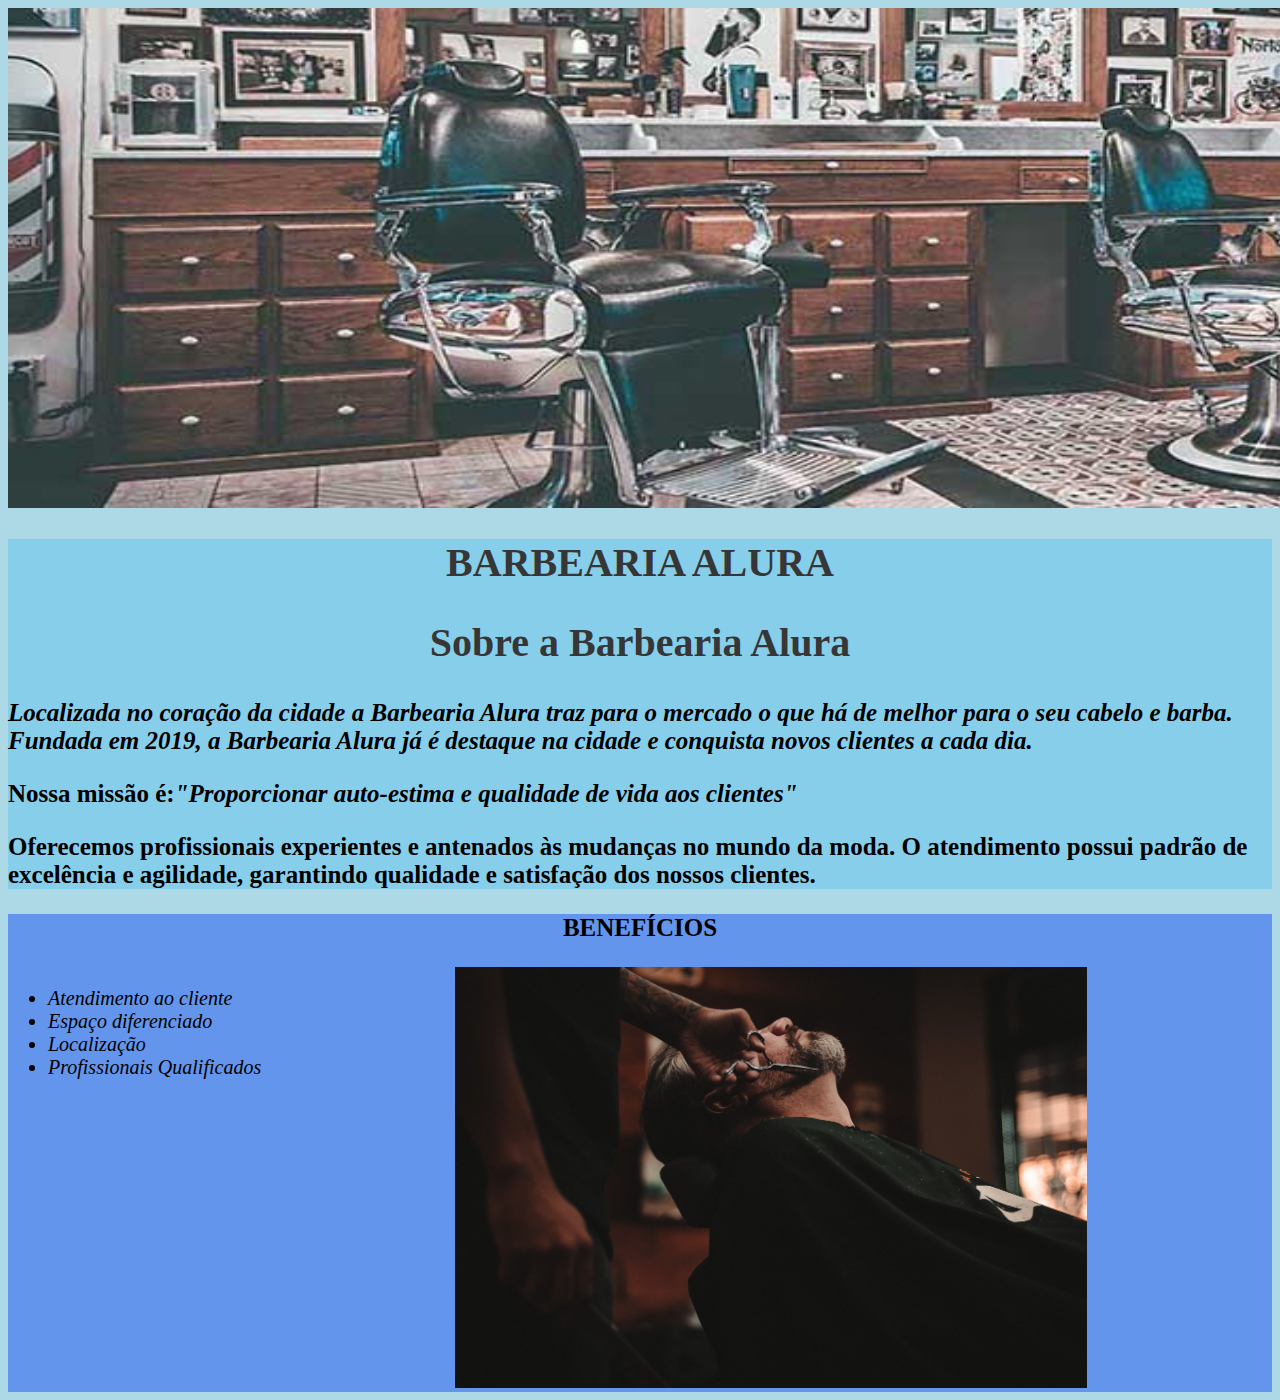
==== atividade.html @ 46fae3fb "Add files via upload" ====
<!DOCTYPE html>
<html>
<head>
	<title>Barbearia Alura</title>
	<link rel="stylesheet" type="text/css" href="atividade.css">
</head>
<body>

<center><img src="banner.jpg" width="1700" height="500"></center>
<div class="principal">


<h1 class="titulo-principal">BARBEARIA ALURA</h1>

<h2 class="titulo-secundario">Sobre a Barbearia Alura</h2>


<p id="nada"><strong>Localizada no coração da cidade a Barbearia Alura traz para o mercado o que há de melhor para o seu cabelo e barba. Fundada em 2019, a Barbearia Alura já é destaque na cidade e conquista novos clientes a cada dia.</strong></p>

<p id="nada2"><strong>Nossa missão é:<em>"Proporcionar auto-estima e qualidade de vida aos clientes"</em></strong></p>

<p id="nada3"><strong>Oferecemos profissionais experientes e antenados às mudanças no mundo da moda. O atendimento possui padrão de excelência e agilidade, garantindo qualidade e satisfação dos nossos
	 clientes.</strong></p>
</div>


<div class="beneficios">
	<h3 class="titulo3">BENEFÍCIOS</h3>
	<ul>
		<li class="itens">Atendimento ao cliente</li>
		<li class="itens">Espaço diferenciado</li>
		<li class="itens">Localização</li>
		<li class="itens">Profissionais Qualificados</li>
	</ul>
	<img src="beneficios.jpg" id="beneficios2"


</div>
</body>
</html>
---- atividade.css ----
body{
  background: #ADD8E6;
}
.principal{
	background: #87CEEB;
}
.titulo-principal{
  text-align: center;
  font-size: 40px;
  color: #363636;
}
.titulo-secundario{
  text-align: center;
  font-size: 40px;
  color: #363636;
}
#nada{
  font-size: 25px;
  color: #000000;
  font-style: italic;
}
#nada2{
  font-size: 25px;
  color: ##000000;
}
#nada3{
  font-size: 25px;
  color: #000000;
}
.itens{
  font-style: italic;
  color: black;
}
.titulo3{
  text-align: center;
  color: black;
  font-size: 25px;
}
.beneficios{
  background: #6495ED;
}
ul{
  display: inline-block;
  vertical-align: top;
  font-size: 20px;
  margin-right: 15%;
}
#beneficios2{
  width: 50%;
}
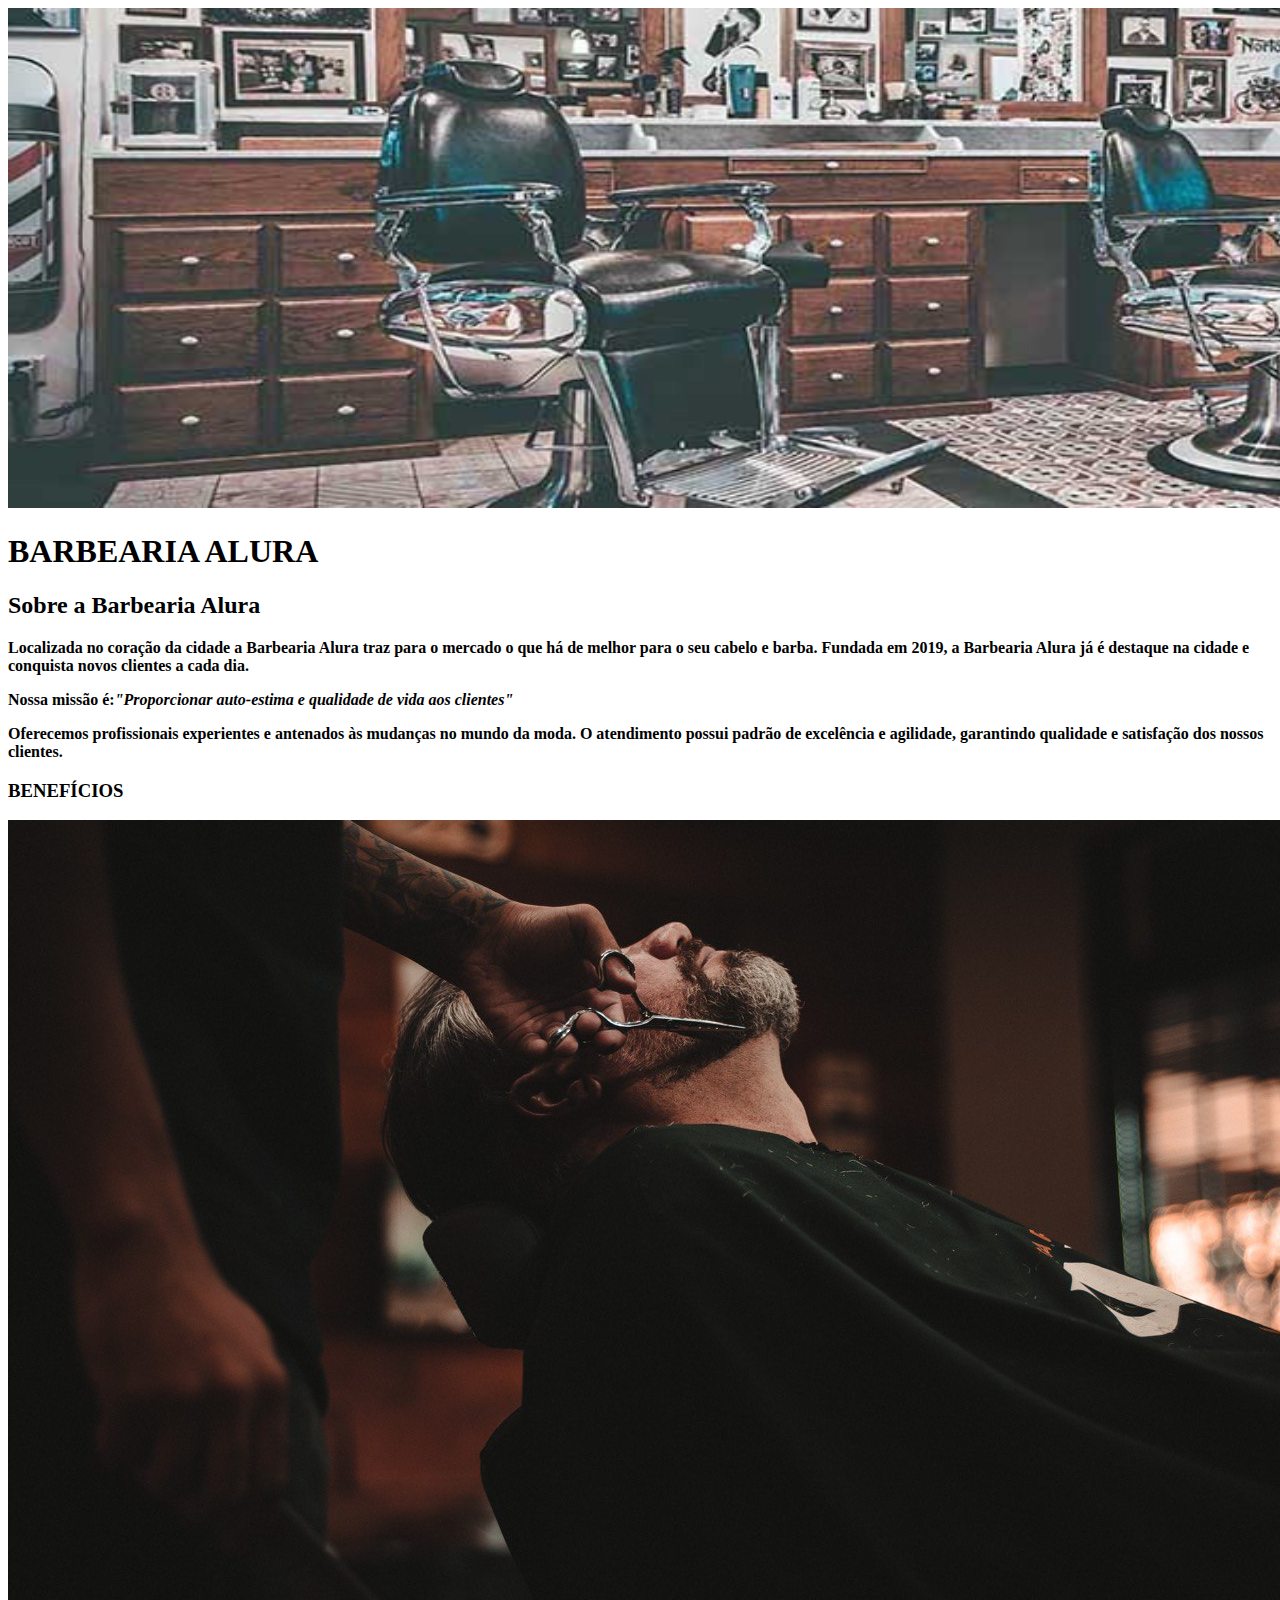
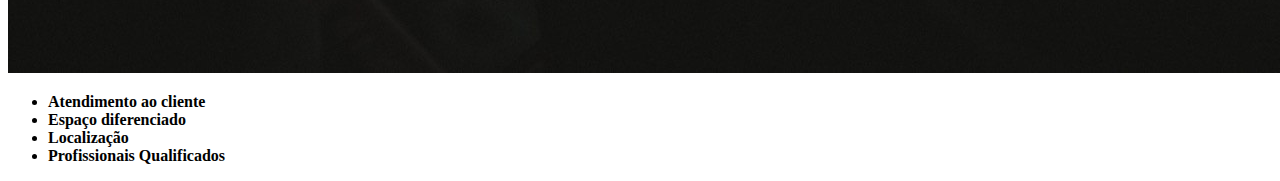
==== commit 63034cf8: "Add files via upload" ====
--- a/atividade.html
+++ b/atividade.html
@@ -17,7 +17,7 @@
 
 <p id="nada"><strong>Localizada no coração da cidade a Barbearia Alura traz para o mercado o que há de melhor para o seu cabelo e barba. Fundada em 2019, a Barbearia Alura já é destaque na cidade e conquista novos clientes a cada dia.</strong></p>
 
-<p id="nada2"><strong>Nossa missão é:<em>"Proporcionar auto-estima e qualidade de vida aos clientes"</em></strong></p>
+<p id="nada2"><strong>Nossa missão é:<em>"Proporcionar auto-estima e qualidade de vida aos clientes"</em></p>
 
 <p id="nada3"><strong>Oferecemos profissionais experientes e antenados às mudanças no mundo da moda. O atendimento possui padrão de excelência e agilidade, garantindo qualidade e satisfação dos nossos
 	 clientes.</strong></p>
@@ -26,15 +26,15 @@
 
 <div class="beneficios">
 	<h3 class="titulo3">BENEFÍCIOS</h3>
+	<img src="beneficios.jpg" id="beneficios2">
 	<ul>
 		<li class="itens">Atendimento ao cliente</li>
 		<li class="itens">Espaço diferenciado</li>
 		<li class="itens">Localização</li>
 		<li class="itens">Profissionais Qualificados</li>
 	</ul>
-	<img src="beneficios.jpg" id="beneficios2"
-
 
 </div>
+
 </body>
 </html>
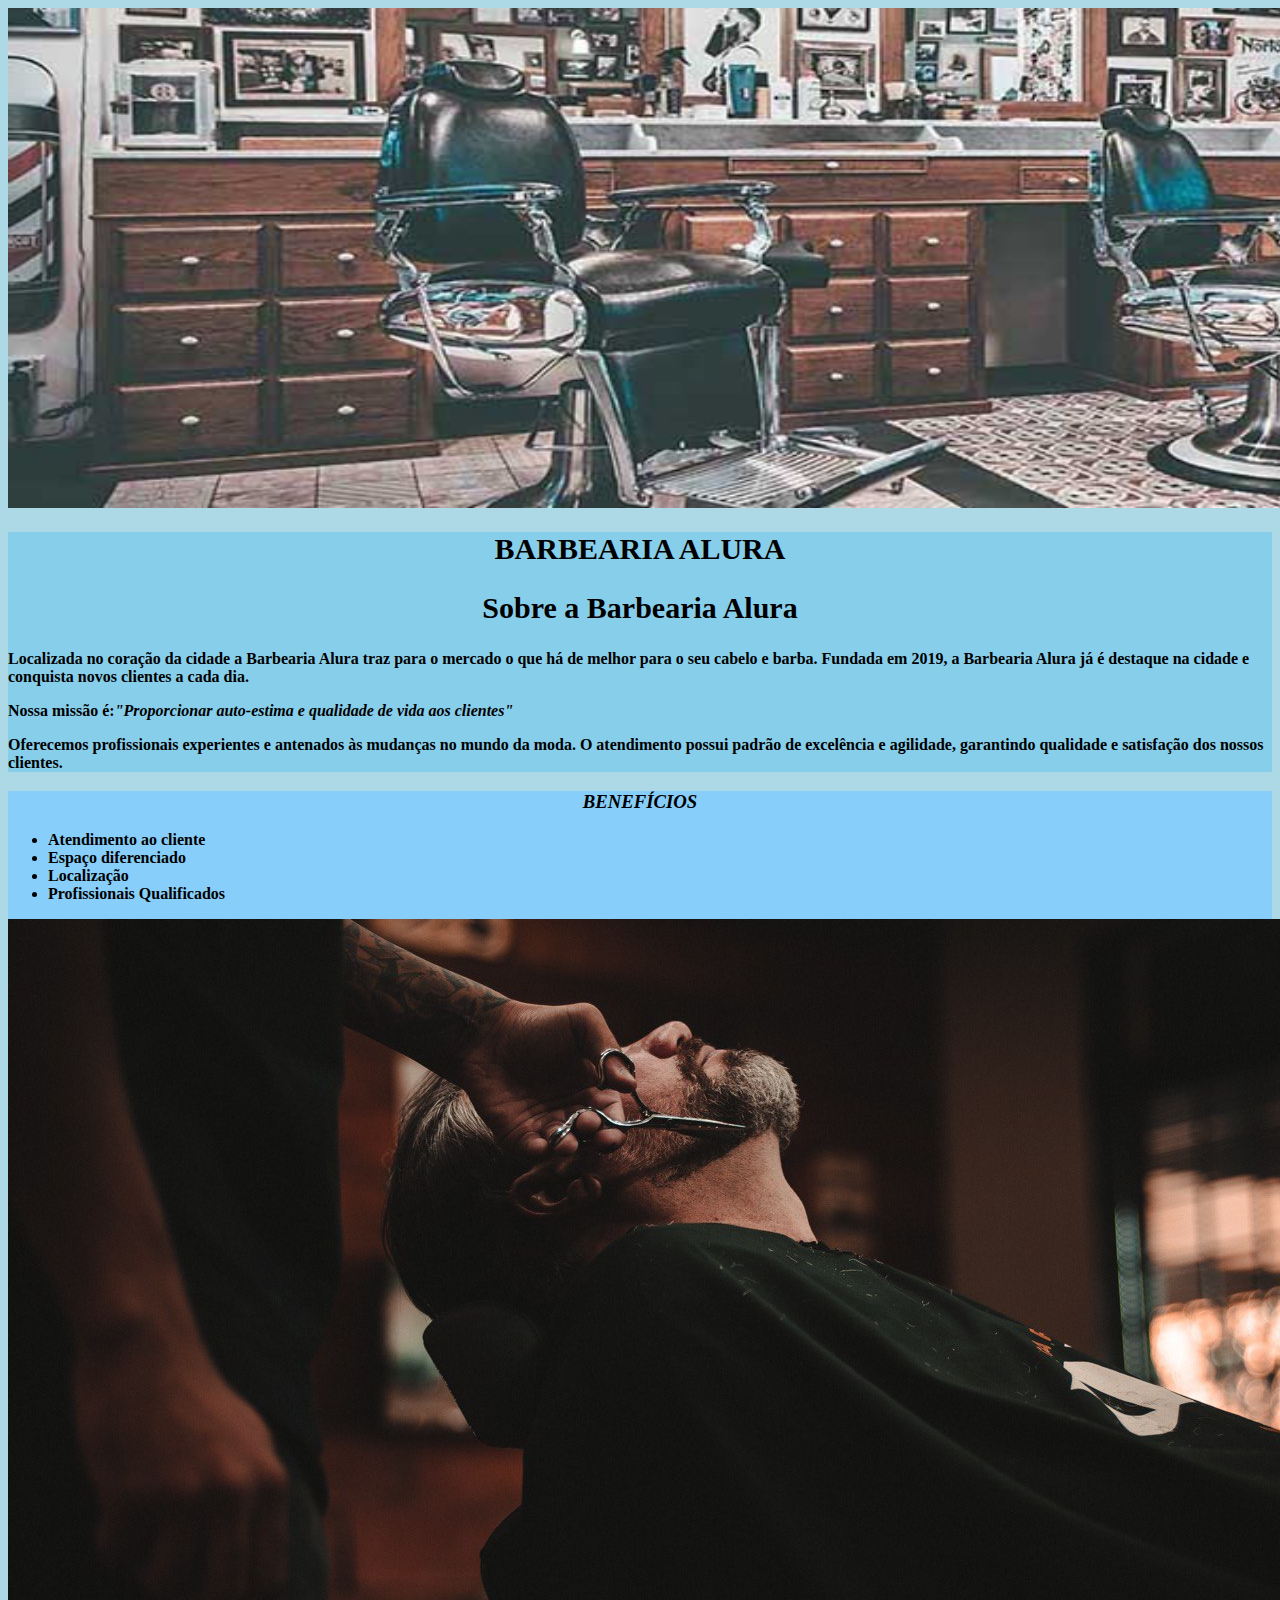
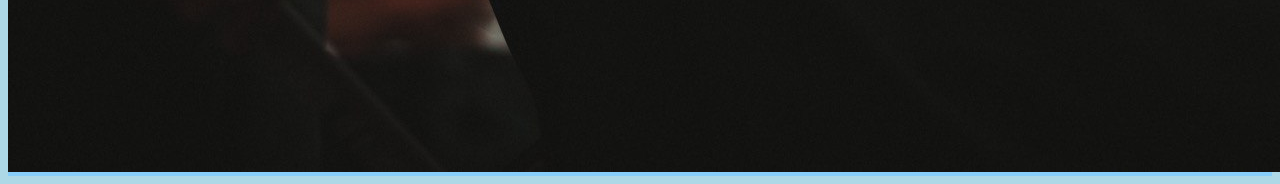
==== commit f8e96275: "Add files via upload" ====
--- a/atividade.html
+++ b/atividade.html
@@ -26,14 +26,14 @@
 
 <div class="beneficios">
 	<h3 class="titulo3">BENEFÍCIOS</h3>
-	<img src="beneficios.jpg" id="beneficios2">
+	
 	<ul>
 		<li class="itens">Atendimento ao cliente</li>
 		<li class="itens">Espaço diferenciado</li>
 		<li class="itens">Localização</li>
 		<li class="itens">Profissionais Qualificados</li>
 	</ul>
-
+  <img src="beneficios.jpg" id="beneficios2">
 </div>
 
 </body>
--- a/atividade.css
+++ b/atividade.css
@@ -0,0 +1,42 @@
+body{
+  background: #ADD8E6;
+}
+.principal{
+background: #87CEEB;
+}
+.titulo-principal{
+  text-align: center;
+  font-size: 30px;
+  color: black;
+}
+.titulo-secundario{
+  text-align: center;
+  font-size: 30px;
+  color: black;
+}
+#missao{
+  font-size: 26px;
+  color: Black;
+  font-style: italic;
+}
+#missao2{
+  font-size: 26px;
+  color: Black;
+  font-style: italic;
+}
+#missao3{
+  font-size: 26px;
+  color: Black;
+  font-style: italic;
+}
+.titulo3{
+  text-align: center;
+  color: black;
+  font-style: italic;
+}
+.beneficios{
+  background: #87CEFA;
+}
+.beneficios2{
+  width: 26px;
+}
